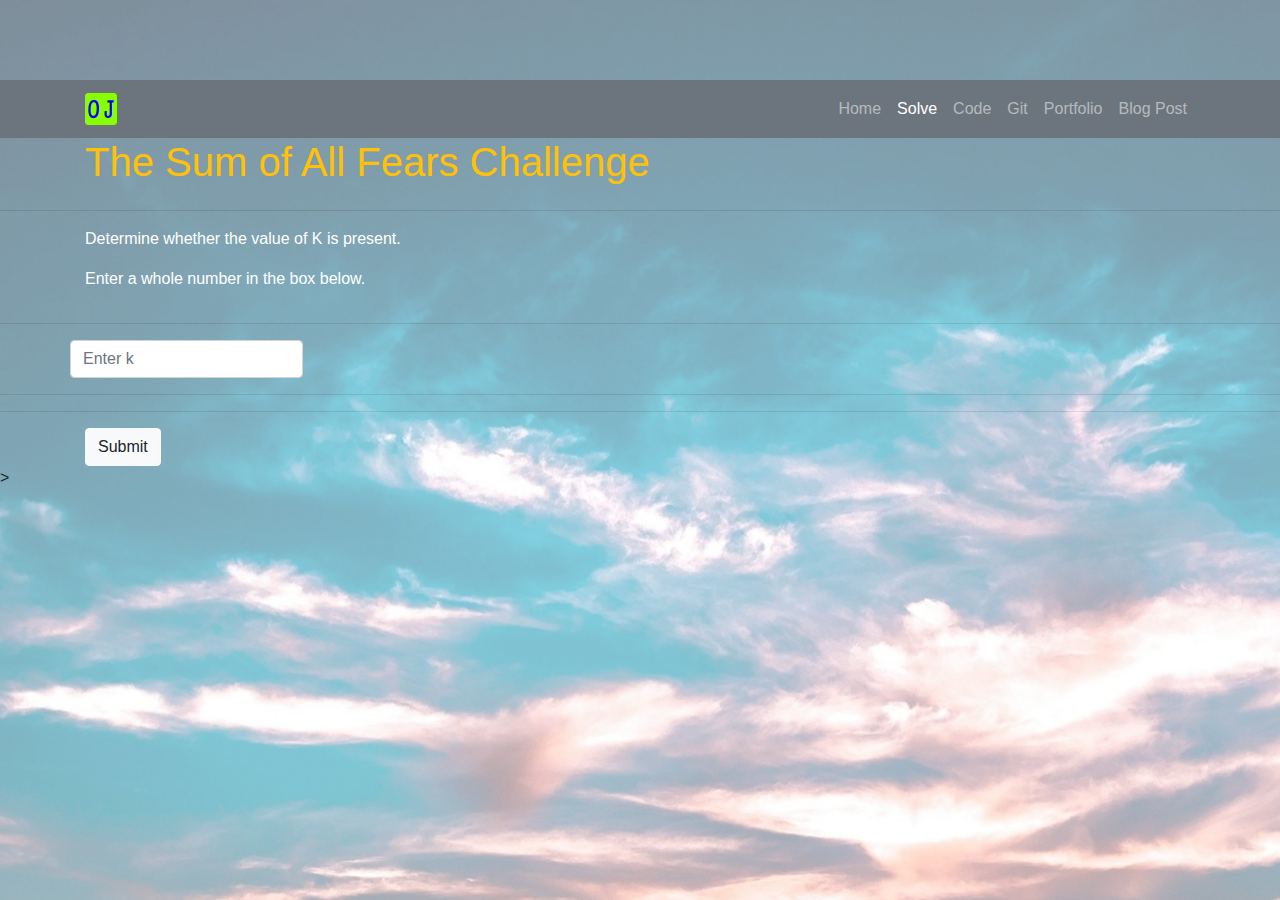
==== Solve.html @ 9042f3e5 "Protocol updates" ====
﻿<!DOCTYPE html>
<html lang="en">
<head>
    <meta charset="utf-8">
    <meta name="viewport" content="width=device-width, initial-scale=1, shrink-to-fit=no">
    <meta name="Challenge" content="">
    <meta name="author" content="O J Olmo">
    <meta name="generator" content="Jekyll v4.1.1">
    <title>Sume of All Fears Challenge</title>


    <!-- Bootstrap core CSS -->
    <link href="Content/bootstrap-grid.css" rel="stylesheet" />
    <link href="Content/bootstrap-grid.min.css" rel="stylesheet" />
    <link href="Content/bootstrap-reboot.min.css" rel="stylesheet" />
    <link href="Content/bootstrap.min.css" rel="stylesheet" />
    <link href="Content/starter-template.css" rel="stylesheet" />

    <!-- Custom styles for this template -->
    <link href="Content/starter-template.css" rel="stylesheet" />

</head>

<body>

    <!-- Navigation -->
    <nav class="navbar navbar-expand-lg navbar-dark bg-secondary static-top">
        <div class="container">
            <a><img class="navbar-brand" src="Images/favicon-32x32.png" /></a>
            <button class="navbar-toggler" type="button" data-toggle="collapse" data-target="#navbarResponsive" aria-controls="navbarResponsive" aria-expanded="false" aria-label="Toggle navigation">
                <span class="navbar-toggler-icon"></span>
            </button>
            <div class="collapse navbar-collapse" id="navbarResponsive">
                <ul class="navbar-nav ml-auto">
                    <li class="nav-item">
                        <a class="nav-link" href="/Index.html" />

                        Home
                        <a href="#" Portfolio />
                    </li>
                    <li class="nav-item active">
                        <a class="nav-link" href="#">Solve</a>
                    </li>
                    <li class="nav-item">
                        <a class="nav-link" href="#">Code</a>
                    </li>
                    <li class="nav-item">
                        <a class="nav-link" href="#">Git</a>
                    </li>
                    <li class="nav-item">
                        <a class="nav-link" href="#">Portfolio</a>
                    </li>
                    <li class="nav-item">
                        <a class="nav-link" href="#">Blog Post</a>
                    </li>
                </ul>
            </div>
        </div>
    </nav>

    <section>
        <div class="container">
            <div class="row">
                <div class="col align-content-center text-warning"><h1>The Sum of All Fears Challenge</h1></div>
             </div>
        </div>
    </section>
    <hr />
    <section>
        <div class="container">
            <div class="row">
                <div class="col-8 align-items-md-center">
                    <p class="text-white">Determine whether the value of K is present.</p>
                </div>
                <div class="col-8 align-items-md-center">
                    <p class="text-white">Enter a whole number in the box below.</p>
                </div>
            </div>
        </div>
    </section>
    <hr />
    <section>
        <div class="container">
            <div class="row">
                <div class="col-3-medium"><input id="kValue" class="form-control" placeholder="Enter k"></div>
            </div>
        </div>
    </section>
    <hr />
    <hr />
    <section>
        <div class="container">
            <div class="row">
                <div class="col"><button class="btn btn-light" id="submit-btn">Submit</button></div>
                <div><p id="output"></p></div>
            </div>
        </div>
    </section>

<script>
    function SOAF() {

        //Step 1: Get user data.
        let k = parseInt(document.getElementById(kValue).value);
        let givenArray = [10, 15, 3, 7];
        let trueOrFalseResult = false; //Boolean value, equates to true or false

        //Step 2: Run Algo

        for (let i = 0; i < array.lenght - 1; i++) {
            for (let x = (i + 1); x < givenArray.length; x++) {   //Nested loop; since we added 1 to the index, we have to subtract 1 from the length
                if (k == givenArray[i + givenArray[x]])    //If k(17) is the same value as index i + index x, output = true
                    trueOrFalseResult = true;
                }

            }
        }
        document.getElementById("output").innerHTML = `${trueOrFalseResult.toString()}`;

    document.getElementById("txtInputIn").addEventListener("keydown", function (e) {

        var character = (e.which) ? e.which : e.keyCode;
        console.log(character)

        if (character >= 97 && character <= 122 ||
            character >= 65 && character <= 90 || character == 8) {
            return true;
        }
        else {
            e.preventDefault();
            return false;
        }

    });

</script>

    <!-- jQuery first, then Popper.js, then Bootstrap JS -->
    <script src="https://code.jquery.com/jquery-3.2.1.slim.min.js" integrity="sha384-KJ3o2DKtIkvYIK3UENzmM7KCkRr/rE9/Qpg6aAZGJwFDMVNA/GpGFF93hXpG5KkN" crossorigin="anonymous"></script>
    <script src="https://cdnjs.cloudflare.com/ajax/libs/popper.js/1.12.9/umd/popper.min.js" integrity="sha384-ApNbgh9B+Y1QKtv3Rn7W3mgPxhU9K/ScQsAP7hUibX39j7fakFPskvXusvfa0b4Q" crossorigin="anonymous"></script>
    <script src="https://maxcdn.bootstrapcdn.com/bootstrap/4.0.0/js/bootstrap.min.js" integrity="sha384-JZR6Spejh4U02d8jOt6vLEHfe/JQGiRRSQQxSfFWpi1MquVdAyjUar5+76PVCmYl" crossorigin="anonymous"></script>


</body>>


</html>
---- Content/starter-template.css ----
﻿body {
    padding-top: 5rem;
    background-image:url('../Images/Sum Challenge-bg2.png');
}

.starter-template {
    padding: 3rem 1.5rem;
    text-align: center;
}
---- Content/starter-template.css ----
﻿body {
    padding-top: 5rem;
    background-image:url('../Images/Sum Challenge-bg2.png');
}

.starter-template {
    padding: 3rem 1.5rem;
    text-align: center;
}
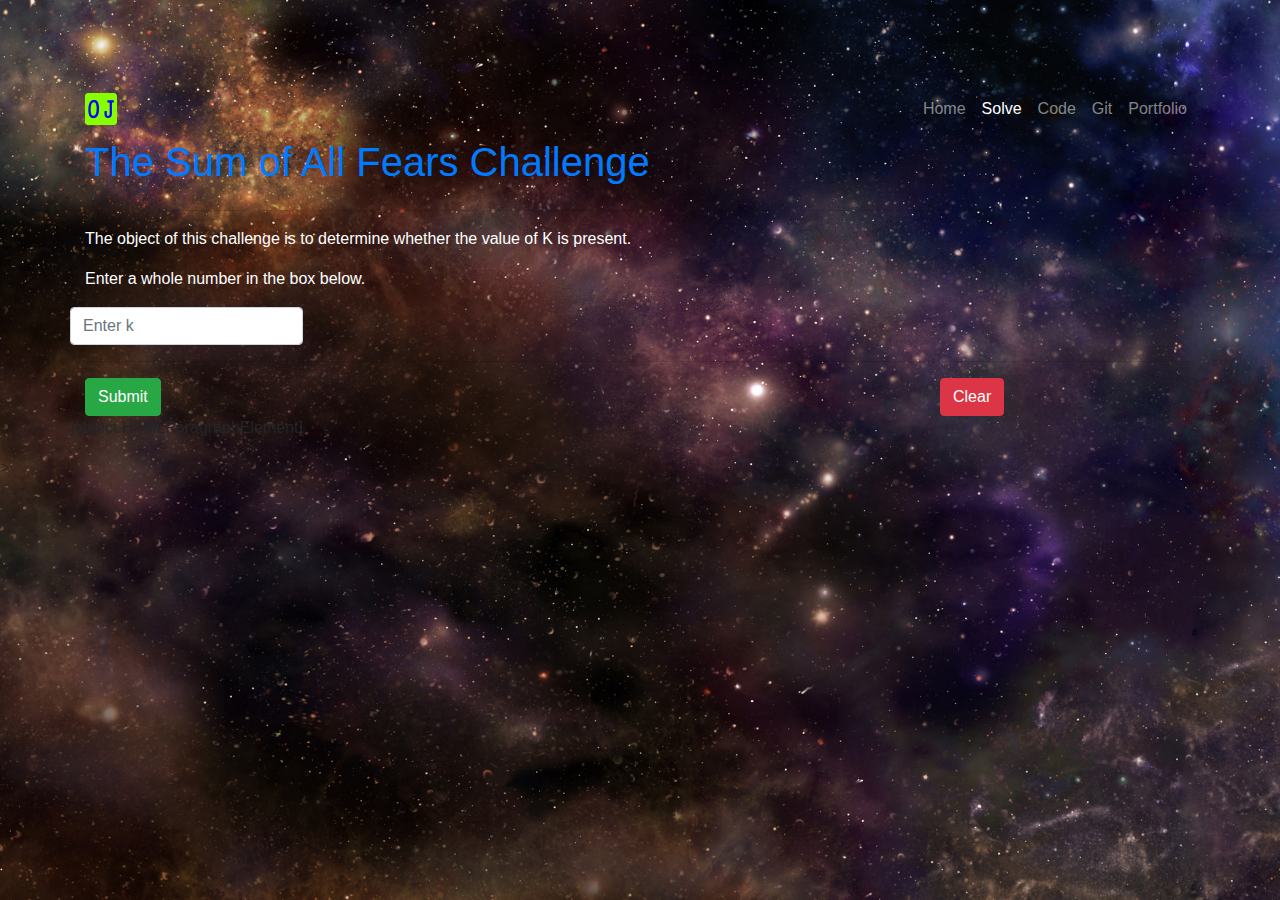
==== commit dd88902e: "Updated content" ====
--- a/Solve.html
+++ b/Solve.html
@@ -6,25 +6,24 @@
     <meta name="Challenge" content="">
     <meta name="author" content="O J Olmo">
     <meta name="generator" content="Jekyll v4.1.1">
-    <title>Sume of All Fears Challenge</title>
+    <title>Sum of All Fears Challenge</title>
 
 
     <!-- Bootstrap core CSS -->
-    <link href="Content/bootstrap-grid.css" rel="stylesheet" />
-    <link href="Content/bootstrap-grid.min.css" rel="stylesheet" />
-    <link href="Content/bootstrap-reboot.min.css" rel="stylesheet" />
-    <link href="Content/bootstrap.min.css" rel="stylesheet" />
-    <link href="Content/starter-template.css" rel="stylesheet" />
+    <link href="/Content/bootstrap-grid.css" rel="stylesheet" />
+    <link href="/Content/bootstrap-grid.min.css" rel="stylesheet" />
+    <link href="/Content/bootstrap-reboot.min.css" rel="stylesheet" />
+    <link href="/Content/bootstrap.min.css" rel="stylesheet" />
+    <link href="/Content/starter-template.css" rel="stylesheet" />
 
     <!-- Custom styles for this template -->
-    <link href="Content/starter-template.css" rel="stylesheet" />
 
 </head>
 
 <body>
 
     <!-- Navigation -->
-    <nav class="navbar navbar-expand-lg navbar-dark bg-secondary static-top">
+    <nav class="navbar navbar-expand-lg navbar-dark bg-transparent static-top">
         <div class="container">
             <a><img class="navbar-brand" src="Images/favicon-32x32.png" /></a>
             <button class="navbar-toggler" type="button" data-toggle="collapse" data-target="#navbarResponsive" aria-controls="navbarResponsive" aria-expanded="false" aria-label="Toggle navigation">
@@ -42,16 +41,13 @@
                         <a class="nav-link" href="#">Solve</a>
                     </li>
                     <li class="nav-item">
-                        <a class="nav-link" href="#">Code</a>
+                        <a class="nav-link" href="Code.txt">Code</a>
                     </li>
                     <li class="nav-item">
                         <a class="nav-link" href="#">Git</a>
                     </li>
                     <li class="nav-item">
-                        <a class="nav-link" href="#">Portfolio</a>
-                    </li>
-                    <li class="nav-item">
-                        <a class="nav-link" href="#">Blog Post</a>
+                        <a class="nav-link" href="//ojolmo-fs-portfolio.netlify.app">Portfolio</a>
                     </li>
                 </ul>
             </div>
@@ -61,8 +57,8 @@
     <section>
         <div class="container">
             <div class="row">
-                <div class="col align-content-center text-warning"><h1>The Sum of All Fears Challenge</h1></div>
-             </div>
+                <div class="col align-content-center text-primary"><h1>The Sum of All Fears Challenge</h1></div>
+            </div>
         </div>
     </section>
     <hr />
@@ -70,7 +66,7 @@
         <div class="container">
             <div class="row">
                 <div class="col-8 align-items-md-center">
-                    <p class="text-white">Determine whether the value of K is present.</p>
+                    <p class="text-white">The object of this challenge is to determine whether the value of K is present.</p>
                 </div>
                 <div class="col-8 align-items-md-center">
                     <p class="text-white">Enter a whole number in the box below.</p>
@@ -78,70 +74,57 @@
             </div>
         </div>
     </section>
-    <hr />
     <section>
         <div class="container">
             <div class="row">
                 <div class="col-3-medium"><input id="kValue" class="form-control" placeholder="Enter k"></div>
             </div>
-        </div>
-    </section>
-    <hr />
-    <hr />
-    <section>
-        <div class="container">
+            <hr />
             <div class="row">
-                <div class="col"><button class="btn btn-light" id="submit-btn">Submit</button></div>
+                <div class="col-9"><button class="btn btn-success" id="submit-btn">Submit</button></div>
+                <div class="col-3"><button type="button" onclick="ClearAll()" class="btn btn-danger btn elWide" id="clear">Clear</button></div>
                 <div><p id="output"></p></div>
             </div>
         </div>
     </section>
 
-<script>
-    function SOAF() {
+    <!-- jQuery first, then Popper.js, then Bootstrap JS -->
+    <script src="//code.jquery.com/jquery-3.2.1.slim.min.js" integrity="sha384-KJ3o2DKtIkvYIK3UENzmM7KCkRr/rE9/Qpg6aAZGJwFDMVNA/GpGFF93hXpG5KkN" crossorigin="anonymous"></script>
+    <script src="//cdnjs.cloudflare.com/ajax/libs/popper.js/1.12.9/umd/popper.min.js" integrity="sha384-ApNbgh9B+Y1QKtv3Rn7W3mgPxhU9K/ScQsAP7hUibX39j7fakFPskvXusvfa0b4Q" crossorigin="anonymous"></script>
+    <script src="//maxcdn.bootstrapcdn.com/bootstrap/4.5.0/js/bootstrap.min.js" integrity="sha384-JZR6Spejh4U02d8jOt6vLEHfe/JQGiRRSQQxSfFWpi1MquVdAyjUar5+76PVCmYl" crossorigin="anonymous"></script>
 
-        //Step 1: Get user data.
-        let k = parseInt(document.getElementById(kValue).value);
-        let givenArray = [10, 15, 3, 7];
-        let trueOrFalseResult = false; //Boolean value, equates to true or false
+    <script>
+        function SOAF() {
 
-        //Step 2: Run Algo
+            //Step 1: Get user data.
+            let k = parseInt(document.getElementById(kValue).value);
+            let givenArray = [10, 15, 3, 7]
 
-        for (let i = 0; i < array.lenght - 1; i++) {
-            for (let x = (i + 1); x < givenArray.length; x++) {   //Nested loop; since we added 1 to the index, we have to subtract 1 from the length
-                if (k == givenArray[i + givenArray[x]])    //If k(17) is the same value as index i + index x, output = true
-                    trueOrFalseResult = true;
+            //Step 2: Run Algo
+            for (let i = 0; i < array.lenght; i++) {
+                for (let x = (i + 1); x < givenArray.length; x++) {   //Nested loop; since we added 1 to the index, we have to subtract 1 from the length
+                    if (k == givenArray[i + givenArray[x]])    //If k(17) is the same value as index i + index x, output = true
+                       return true;
                 }
 
             }
         }
-        document.getElementById("output").innerHTML = `${trueOrFalseResult.toString()}`;
 
-    document.getElementById("txtInputIn").addEventListener("keydown", function (e) {
+        document.getElementById("output").innerHTML = `${output}`;
 
-        var character = (e.which) ? e.which : e.keyCode;
-        console.log(character)
+    </script>
 
-        if (character >= 97 && character <= 122 ||
-            character >= 65 && character <= 90 || character == 8) {
-            return true;
-        }
-        else {
-            e.preventDefault();
-            return false;
+    <script>
+        function ClearAll() {
+            document.getElementById("kValue").value = "";
+            document.getElementById("output").innerText = "";
+
         }
 
-    });
-
-</script>
-
-    <!-- jQuery first, then Popper.js, then Bootstrap JS -->
-    <script src="https://code.jquery.com/jquery-3.2.1.slim.min.js" integrity="sha384-KJ3o2DKtIkvYIK3UENzmM7KCkRr/rE9/Qpg6aAZGJwFDMVNA/GpGFF93hXpG5KkN" crossorigin="anonymous"></script>
-    <script src="https://cdnjs.cloudflare.com/ajax/libs/popper.js/1.12.9/umd/popper.min.js" integrity="sha384-ApNbgh9B+Y1QKtv3Rn7W3mgPxhU9K/ScQsAP7hUibX39j7fakFPskvXusvfa0b4Q" crossorigin="anonymous"></script>
-    <script src="https://maxcdn.bootstrapcdn.com/bootstrap/4.0.0/js/bootstrap.min.js" integrity="sha384-JZR6Spejh4U02d8jOt6vLEHfe/JQGiRRSQQxSfFWpi1MquVdAyjUar5+76PVCmYl" crossorigin="anonymous"></script>
+    </script>
 
 
 </body>>
-
+ 
 
 </html>--- a/Content/starter-template.css
+++ b/Content/starter-template.css
@@ -1,6 +1,6 @@
 ﻿body {
     padding-top: 5rem;
-    background-image:url('../Images/Sum Challenge-bg2.png');
+    background-image: url('../Images/SumFears-bg3.png');
 }
 
 .starter-template {
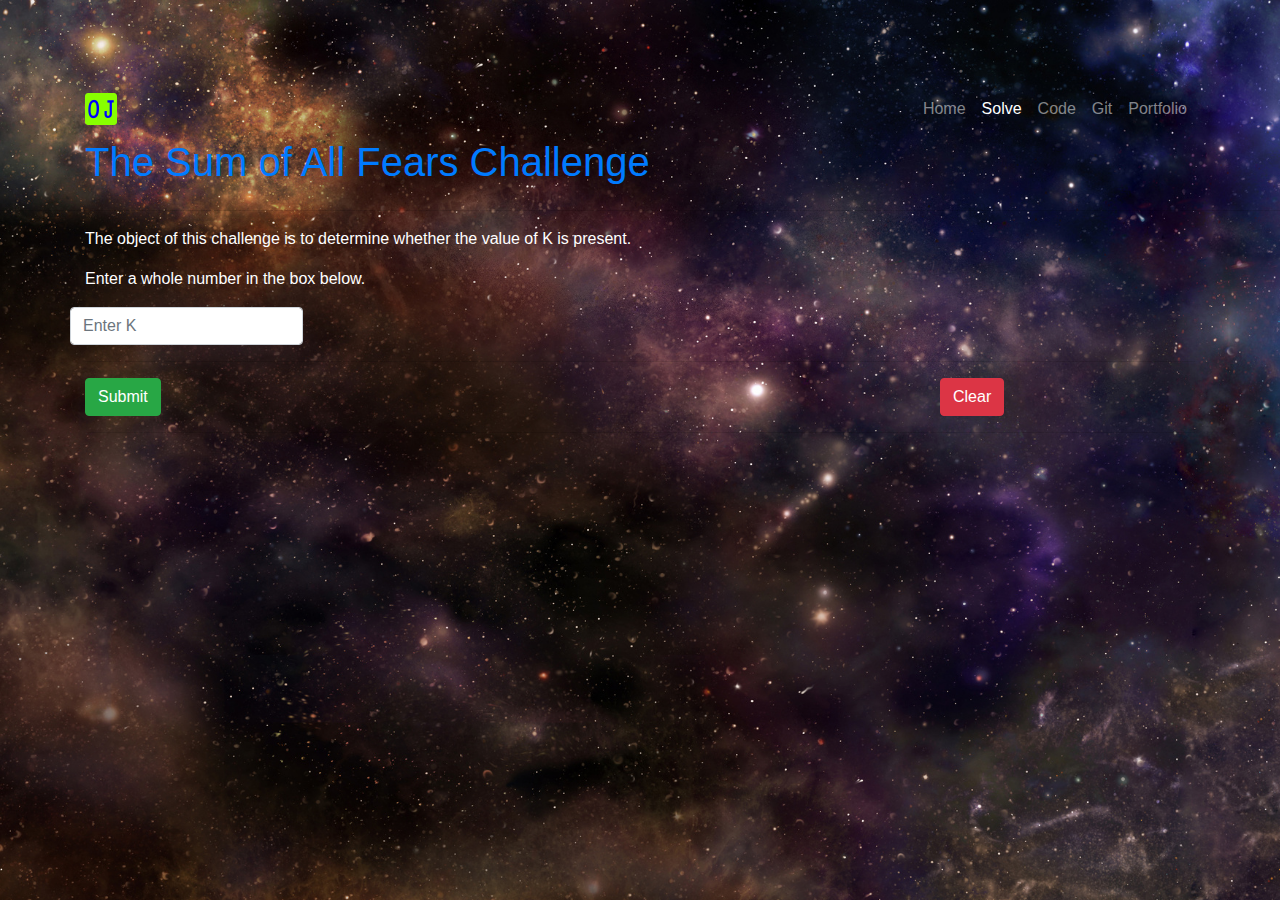
==== commit e0876a57: "New content and updates" ====
--- a/Solve.html
+++ b/Solve.html
@@ -10,11 +10,9 @@
 
 
     <!-- Bootstrap core CSS -->
-    <link href="/Content/bootstrap-grid.css" rel="stylesheet" />
-    <link href="/Content/bootstrap-grid.min.css" rel="stylesheet" />
-    <link href="/Content/bootstrap-reboot.min.css" rel="stylesheet" />
-    <link href="/Content/bootstrap.min.css" rel="stylesheet" />
+   <link href="/Content/bootstrap.min.css" rel="stylesheet" />
     <link href="/Content/starter-template.css" rel="stylesheet" />
+
 
     <!-- Custom styles for this template -->
 
@@ -41,7 +39,7 @@
                         <a class="nav-link" href="#">Solve</a>
                     </li>
                     <li class="nav-item">
-                        <a class="nav-link" href="Code.txt">Code</a>
+                        <a class="nav-link" href="/Code.html">Code</a>
                     </li>
                     <li class="nav-item">
                         <a class="nav-link" href="#">Git</a>
@@ -77,40 +75,56 @@
     <section>
         <div class="container">
             <div class="row">
-                <div class="col-3-medium"><input id="kValue" class="form-control" placeholder="Enter k"></div>
+                <div class="col-3-medium"><input id="kValue" class="form-control" placeholder="Enter K"></div>
             </div>
             <hr />
             <div class="row">
                 <div class="col-9"><button class="btn btn-success" id="submit-btn">Submit</button></div>
-                <div class="col-3"><button type="button" onclick="ClearAll()" class="btn btn-danger btn elWide" id="clear">Clear</button></div>
-                <div><p id="output"></p></div>
+                <div class="col-3"><button type="button" onclick="ClearAll()" class="btn btn-danger btn elWide" id="clear">Clear</button></div>                
+            </div>
+            <hr />
+            <div class="row">
+                <div>
+                    <div class="text-primary"><p id="output"></p></div>
+                </div>
+
             </div>
         </div>
     </section>
 
-    <!-- jQuery first, then Popper.js, then Bootstrap JS -->
-    <script src="//code.jquery.com/jquery-3.2.1.slim.min.js" integrity="sha384-KJ3o2DKtIkvYIK3UENzmM7KCkRr/rE9/Qpg6aAZGJwFDMVNA/GpGFF93hXpG5KkN" crossorigin="anonymous"></script>
-    <script src="//cdnjs.cloudflare.com/ajax/libs/popper.js/1.12.9/umd/popper.min.js" integrity="sha384-ApNbgh9B+Y1QKtv3Rn7W3mgPxhU9K/ScQsAP7hUibX39j7fakFPskvXusvfa0b4Q" crossorigin="anonymous"></script>
-    <script src="//maxcdn.bootstrapcdn.com/bootstrap/4.5.0/js/bootstrap.min.js" integrity="sha384-JZR6Spejh4U02d8jOt6vLEHfe/JQGiRRSQQxSfFWpi1MquVdAyjUar5+76PVCmYl" crossorigin="anonymous"></script>
+
+    <script src="Scripts/jquery.min.js"></script>
+    <script src="Scripts/bootstrap.min.js"></script>
 
     <script>
-        function SOAF() {
 
-            //Step 1: Get user data.
-            let k = parseInt(document.getElementById(kValue).value);
-            let givenArray = [10, 15, 3, 7]
+        document.getElementById("submit-btn").addEventListener("click", function () {
+            let k = parseInt(document.getElementById("kValue").value);
+            SOAF(k);
+            console.log("Hello")
+        })
 
-            //Step 2: Run Algo
-            for (let i = 0; i < array.lenght; i++) {
-                for (let x = (i + 1); x < givenArray.length; x++) {   //Nested loop; since we added 1 to the index, we have to subtract 1 from the length
-                    if (k == givenArray[i + givenArray[x]])    //If k(17) is the same value as index i + index x, output = true
-                       return true;
+        function SOAF(k) {
+
+            //Step 1: Get user data
+            let givenArray = [10, 4, 15, 23, 7]
+            let output = "";
+            //Step 2: Run Algorithm
+            for (let i = 0; i < givenArray.length; i++) {
+                for (let x = (i + 1); x < givenArray.length; x++) { //Nested loop;
+                    if (k == givenArray[i] + givenArray[x]) {   //If k = [index i] + [index x], output = true
+                        output = "Yes, kValue is Present!"
+                    }
                 }
+            }
+            if (output == "") {
+                document.getElementById("output").innerHTML = `No, kValue is not Present`;
+            }
+            else {
+                document.getElementById("output").innerHTML = `${output}`;
+            }
 
-            }
-        }
-
-        document.getElementById("output").innerHTML = `${output}`;
+        };
 
     </script>
 
@@ -123,8 +137,6 @@
 
     </script>
 
-
-</body>>
- 
+</body>
 
 </html>